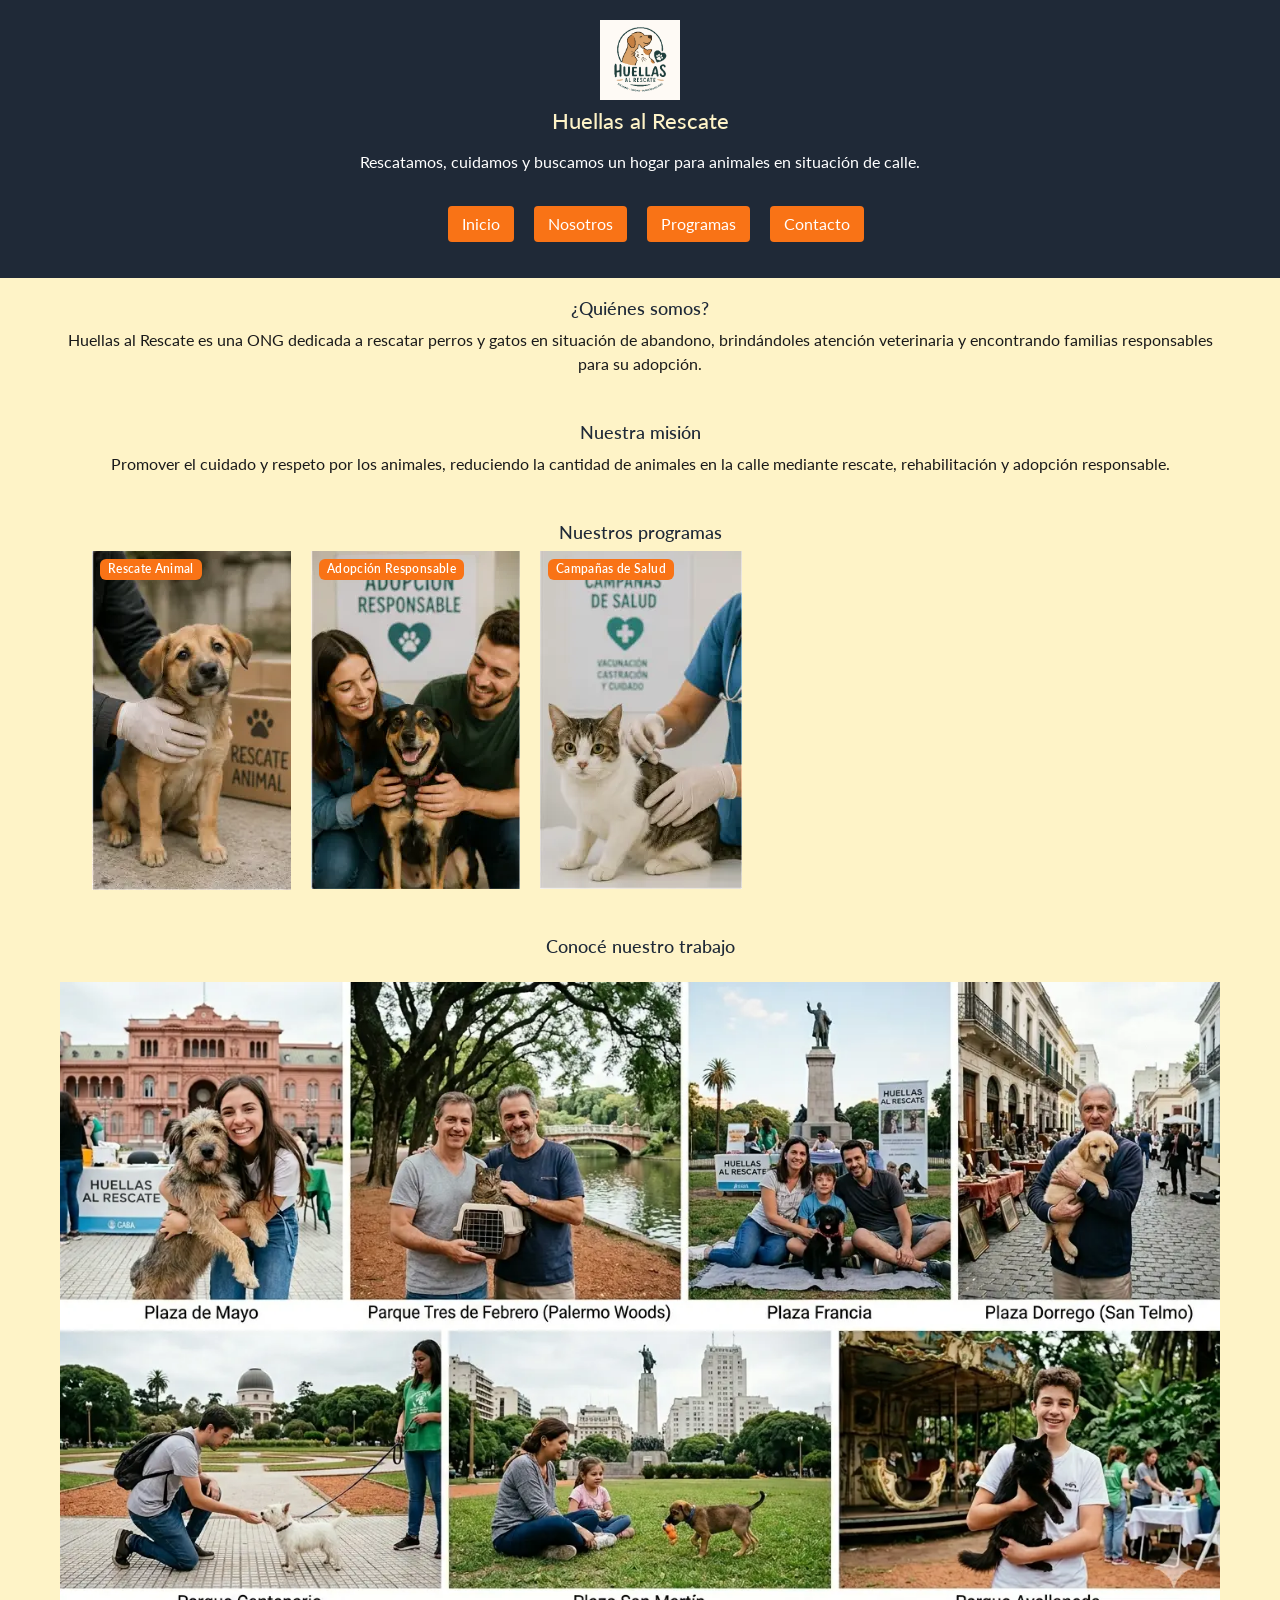
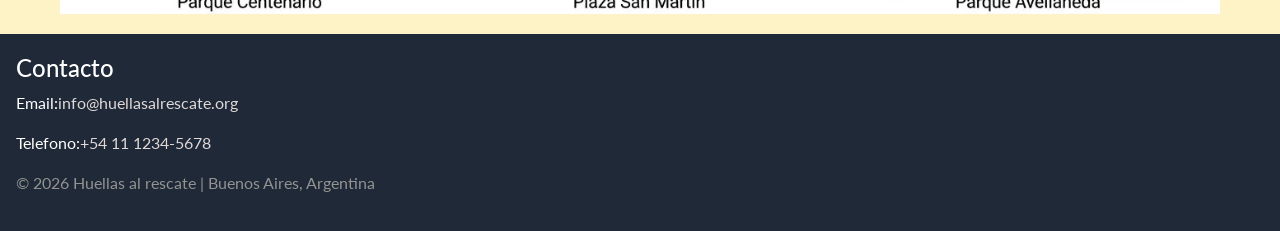
==== index.html @ c6a29557 "implementacion de bootstrap en programas y en index" ====
﻿<!DOCTYPE html>
<html lang="es">
<head>
  <meta charset="UTF-8">
  <meta name="viewport" content="width=device-width, initial-scale=1.0">
  <title>Huellas al Rescate - Inicio</title>
  <link rel="preconnect" href="https://fonts.googleapis.com">
  <link rel="preconnect" href="https://fonts.gstatic.com" crossorigin>
  <link href="https://fonts.googleapis.com/css2?family=Inter:ital,opsz,wght@0,14..32,100..900;1,14..32,100..900&family=Lato:ital,wght@0,100;0,300;0,400;0,700;0,900;1,100;1,300;1,400;1,700;1,900&display=swap" rel="stylesheet">
  <link href="https://cdn.jsdelivr.net/npm/bootstrap@5.3.8/dist/css/bootstrap.min.css" rel="stylesheet" integrity="sha384-sRIl4kxILFvY47J16cr9ZwB07vP4J8+LH7qKQnuqkuIAvNWLzeN8tE5YBujZqJLB" crossorigin="anonymous">
  <link rel="stylesheet" href="./css/estilos.css">
</head>
<body>
  <header>
    <img src="img/logo.png" alt="Logo">
    <h1>Huellas al Rescate</h1>
    <p>Rescatamos, cuidamos y buscamos un hogar para animales en situación de calle.</p>
    
    <nav>
      <ul>
        <li><a class="button" href="./index.html">Inicio</a></li>
        <li><a class="button" href="./nosotros.html">Nosotros</a></li>
        <li><a class="button" href="./programas.html">Programas</a></li>
        <li><a class="button" href="./contacto.html">Contacto</a></li>
      </ul>
    </nav>
  </header>

  <main>
    <section class="texto-centrado">
      <h2>¿Quiénes somos?</h2>
      <p>
        Huellas al Rescate es una ONG dedicada a rescatar perros y gatos en situación de abandono,
        brindándoles atención veterinaria y encontrando familias responsables para su adopción.
      </p>
    </section>

    <section class="texto-centrado">
      <h2>Nuestra misión</h2>
      <p>
        Promover el cuidado y respeto por los animales, reduciendo la cantidad de animales en la calle
        mediante rescate, rehabilitación y adopción responsable.
      </p>
    </section>

    <section class="texto-centrado">
      <h2>Nuestros programas</h2>
      <ul>
        <li>
          <div class="imagen-container">
            <span class="badge">Rescate Animal</span>
            <a href="./programas.html">
              <img class="imagen-redireccion" src="img/rescate_animal.webp" alt="Imagen de rescate de animal">
            </a>
          </div>
        </li>
        <li>
          <div class="imagen-container">
            <span class="badge">Adopción Responsable</span>
            <a href="./programas.html">
              <img class="imagen-redireccion" src="img/adopcion_responsable.webp" alt="Imagen de adopción responsable">
            </a>
          </div>
        </li>
        <li>
          <div class="imagen-container">
            <span class="badge">Campañas de Salud</span>
            <a href="./programas.html">
              <img class="imagen-redireccion" src="img/camp_salud.webp" alt="Imagen de campañas de vacunación y castración">
            </a>
          </div>
        </li>
      </ul>
    </section>

    <section class="texto-centrado">
      <h2>Conocé nuestro trabajo</h2>
      <a href="./nosotros.html">
        <img class="imagen-responsiva imagen-redireccion" src="img/imagenes_de_adopcion.webp" alt="Algunas de nuestra adopciones (ir a Nosotros)" />
      </a>
    </section>
  </main>

  <footer>
      <section>
        <h4>Contacto</h4>
        <address>
            <p>Email:<a href="mailto:info@huellasalrescate.org">info@huellasalrescate.org</a></p>
            <p>Telefono:<a href="tel:+541112345678">+54 11 1234-5678</a></p>         
        </address>
        <p class="copyright">© 2026 Huellas al rescate | Buenos Aires, Argentina</p>
      </section>
  </footer>
  <script src="https://cdn.jsdelivr.net/npm/bootstrap@5.3.8/dist/js/bootstrap.bundle.min.js" integrity="sha384-FKyoEForCGlyvwx9Hj09JcYn3nv7wiPVlz7YYwJrWVcXK/BmnVDxM+D2scQbITxI" crossorigin="anonymous"></script>
</body>
</html>
---- css/estilos.css ----
:root{
    --colorPrimary: #1F2937;
    --colorBackground: #FEF3C7;
    --colorButton: #F97316;
    --colorText: #1a1a1a;
    --fuente:"Lato", sans-serif;
}

*{
    box-sizing: border-box;
    padding: 0;
    margin: 0;
}

body{
    background-color: var(--colorBackground);
    color: var(--colorText);
    font-size: 16px;
    font-family: var(--fuente);
    display: flex;
    flex-direction: column;
    min-height: 100vh;
    line-height: 1.5;
}

main {
    flex: 1;
    max-width: 1200px;
    margin: 0 auto;
}

header {
    background-color: var(--colorPrimary);
    color: white;
    display: flex;
    flex-direction: column;
    align-items: center;
    gap: 8px;
    padding: 20px 16px;
    text-align: center;
}

/* Posicionamiento */
.imagen-container {
    position: relative;
    display: inline-block;
}

.imagen-container .badge {
    position: absolute;
    top: 8px;
    left: 8px;
    background-color: var(--colorButton);
    z-index: 1;
}

header img {
    width: 80px;
    height: 80px;
    object-fit: contain;
}

h1 {
    font-size: 22px;
    color: var(--colorBackground);
}

h2 {
    font-size: 18px;
    margin-bottom: 8px;
    color: var(--colorPrimary);
}

h3 {
    font-size: 16px;
    margin-bottom: 6px;
    color: var(--colorButton);
}

/* Flexbox */
nav {
    margin-top: 8px;
}

nav ul {
    justify-content: center;
    flex-wrap: wrap;
}

.button{
    background-color: var(--colorButton);
    border-radius: 4px;
    color: white;
    text-decoration: none;
    padding: 6px 14px;
    display: inline-block;
}

.button:hover{
    color: var(--colorText);
}

footer{
    background-color: var(--colorPrimary);
    color: white;
    display: flex;
    flex-direction: column;
    align-items: start;
    gap: 8px;
    padding: 20px 16px;
    text-align: start;
}

footer .copyright{
    color: rgb(147, 147, 147);
}

ul{
    display: flex;
    gap: 20px;
    list-style: none;
}

.imagen-responsiva{
    height: 100%;
    margin-top: 1rem;
    width: 100%;
}

.imagen-redireccion{
    opacity: 1;
    transition: opacity 0.3s ease;
}

.imagen-redireccion:hover{
    opacity: 0.5;
}

address a{
    color: rgb(224, 217, 217);
    text-decoration: none;
}

/* Pagina Programas */
table {
    width: 100%;
    border-collapse: collapse;
    margin: 16px 0px 16px 0px;
}

th {
    background-color: var(--colorPrimary);
    color: white;
    padding: 10px 14px;
    text-align: left;
}

td {
    padding: 10px 14px;
    border-bottom: 1px solid #d1d5db;
}

tbody tr:last-child td {
    border-bottom: none;
}

tbody tr:hover {
    background-color: #fde68a;
}

/* Pagina Nosotros */
.texto-centrado{
    margin: 10px;
    padding: 10px;
    text-align: center;
}

strong a, figcaption{
    text-shadow: 0 4px 10px rgba(0,0,0,0.7);
    color: rgb(143, 45, 45);
    text-decoration: none;
}
.grilla-estaciones{
    display: grid;
    grid-template-columns: 2fr;
    gap: 0.5rem;

   text-align: center; 
}

.grilla-estaciones h2 {
    grid-column: span 1;
}

.imagen-folleto{
    height: 16rem;
    width: 24rem;
}
.imagen-muestra{
    height: 15rem;
    width: 22rem
}
.texto-color{
    margin-top: 5rem;
    color: #154e9f;
}
/* Pagina Contacto */
.datos-contacto{
    margin-top: 1rem;
    display: flex;
    flex-direction: column;
    gap: 10px;
}

.formulario-contacto{
    margin-top: 1rem;
    display: flex;
    flex-direction: column;
    gap: 12px;
}

.formulario-contacto label{
    text-align: left;
    font-weight: bold;
}

.formulario-contacto input,
.formulario-contacto textarea{
    width: 100%;
    padding: 10px;
    border: 1px solid #d1d5db;
    border-radius: 12px;
    font-size: 16px;
}

.formulario-contacto textarea{
    resize: vertical;
}

.formulario-contacto button{
    border: none;
    cursor: pointer;
    align-self: center;
}

.formulario-contacto button:hover{
    opacity: 0.9;
}

/* Bootstrap */
.alert-warning {
    background-color: #fef9c3;
    border-color: var(--colorButton);
    color: var(--colorText);
    font-family: var(--fuente);
}

.alert-warning h3 {
    color: var(--colorPrimary);
    font-size: 16px;
}

.badge {
    font-family: var(--fuente);
    font-weight: 600;
    letter-spacing: 0.03em;
}
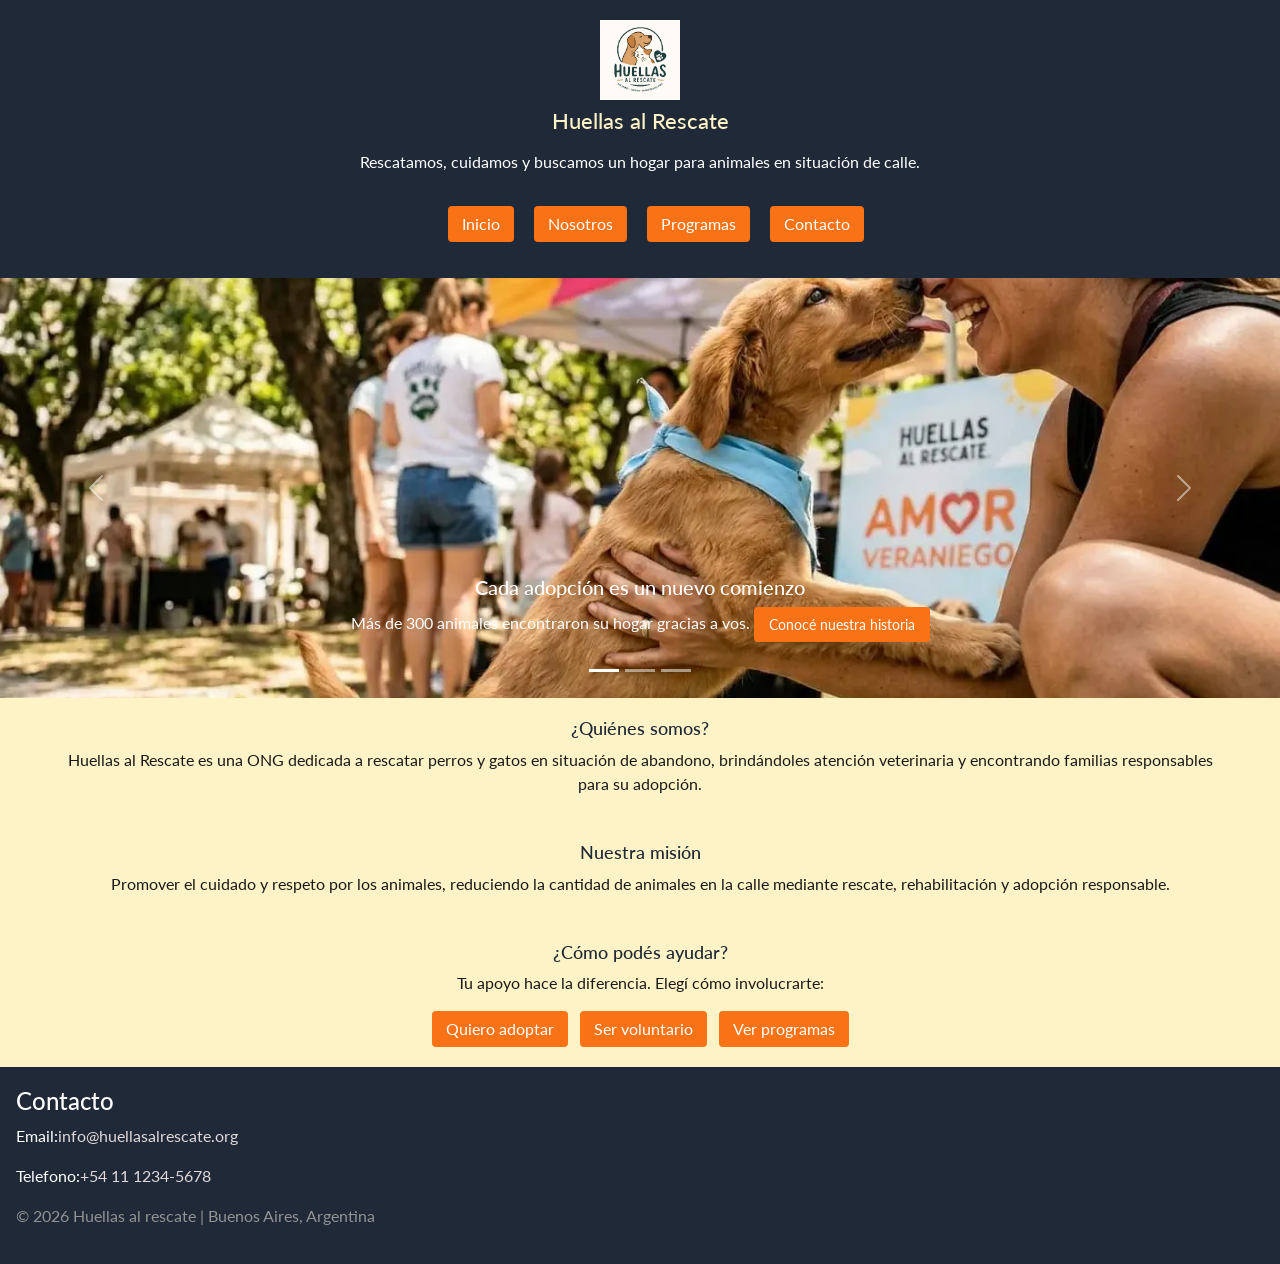
==== commit c8c721f0: "mejorando bootstrap en index y programas" ====
--- a/index.html
+++ b/index.html
@@ -26,6 +26,45 @@
     </nav>
   </header>
 
+  <div id="carouselProgramas" class="carousel slide" data-bs-ride="carousel">
+    <div class="carousel-indicators">
+      <button type="button" data-bs-target="#carouselProgramas" data-bs-slide-to="0" class="active" aria-current="true" aria-label="Rescate Animal"></button>
+      <button type="button" data-bs-target="#carouselProgramas" data-bs-slide-to="1" aria-label="Adopción Responsable"></button>
+      <button type="button" data-bs-target="#carouselProgramas" data-bs-slide-to="2" aria-label="Campañas de Salud"></button>
+    </div>
+    <div class="carousel-inner">
+      <div class="carousel-item active">
+        <img src="img/adopcion-verano-1.webp" class="d-block w-100 carousel-img" alt="Adopción en verano">
+        <div class="carousel-caption d-none d-md-block">
+          <h5>Cada adopción es un nuevo comienzo</h5>
+          <p>Más de 300 animales encontraron su hogar gracias a vos. <a class="button btn btn-sm" href="./nosotros.html">Conocé nuestra historia</a></p>
+        </div>
+      </div>
+      <div class="carousel-item">
+        <img src="img/adopcion-invierno-1.webp" class="d-block w-100 carousel-img" alt="Adopción en invierno">
+        <div class="carousel-caption d-none d-md-block">
+          <h5>Ningún animal debería estar solo</h5>
+          <p>Rescatamos, cuidamos y buscamos familias responsables. <a class="button btn btn-sm" href="./programas.html">Ver programas</a></p>
+        </div>
+      </div>
+      <div class="carousel-item">
+        <img src="img/adopcion-otoño-1.webp" class="d-block w-100 carousel-img" alt="Adopción en otoño">
+        <div class="carousel-caption d-none d-md-block">
+          <h5>¿Podés ser parte del cambio?</h5>
+          <p>Adoptá, hacete voluntario o colaborá con una donación. <a class="button btn btn-sm" href="./contacto.html">Contactanos</a></p>
+        </div>
+      </div>
+    </div>
+    <button class="carousel-control-prev" type="button" data-bs-target="#carouselProgramas" data-bs-slide="prev">
+      <span class="carousel-control-prev-icon" aria-hidden="true"></span>
+      <span class="visually-hidden">Anterior</span>
+    </button>
+    <button class="carousel-control-next" type="button" data-bs-target="#carouselProgramas" data-bs-slide="next">
+      <span class="carousel-control-next-icon" aria-hidden="true"></span>
+      <span class="visually-hidden">Siguiente</span>
+    </button>
+  </div>
+
   <main>
     <section class="texto-centrado">
       <h2>¿Quiénes somos?</h2>
@@ -44,40 +83,13 @@
     </section>
 
     <section class="texto-centrado">
-      <h2>Nuestros programas</h2>
-      <ul>
-        <li>
-          <div class="imagen-container">
-            <span class="badge">Rescate Animal</span>
-            <a href="./programas.html">
-              <img class="imagen-redireccion" src="img/rescate_animal.webp" alt="Imagen de rescate de animal">
-            </a>
-          </div>
-        </li>
-        <li>
-          <div class="imagen-container">
-            <span class="badge">Adopción Responsable</span>
-            <a href="./programas.html">
-              <img class="imagen-redireccion" src="img/adopcion_responsable.webp" alt="Imagen de adopción responsable">
-            </a>
-          </div>
-        </li>
-        <li>
-          <div class="imagen-container">
-            <span class="badge">Campañas de Salud</span>
-            <a href="./programas.html">
-              <img class="imagen-redireccion" src="img/camp_salud.webp" alt="Imagen de campañas de vacunación y castración">
-            </a>
-          </div>
-        </li>
-      </ul>
-    </section>
-
-    <section class="texto-centrado">
-      <h2>Conocé nuestro trabajo</h2>
-      <a href="./nosotros.html">
-        <img class="imagen-responsiva imagen-redireccion" src="img/imagenes_de_adopcion.webp" alt="Algunas de nuestra adopciones (ir a Nosotros)" />
-      </a>
+      <h2>¿Cómo podés ayudar?</h2>
+      <p>Tu apoyo hace la diferencia. Elegí cómo involucrarte:</p>
+      <div class="cta-botones">
+        <a class="button" href="./contacto.html">Quiero adoptar</a>
+        <a class="button" href="./contacto.html">Ser voluntario</a>
+        <a class="button" href="./programas.html">Ver programas</a>
+      </div>
     </section>
   </main>
 
--- a/css/estilos.css
+++ b/css/estilos.css
@@ -248,6 +248,25 @@
 }
 
 /* Bootstrap */
+.carousel-img {
+    max-height: 420px;
+    object-fit: cover;
+}
+
+.card-img-top {
+    height: 140px;
+    object-fit: cover;
+}
+
+.cta-botones {
+    display: flex;
+    flex-wrap: wrap;
+    justify-content: center;
+    gap: 12px;
+    margin-top: 16px;
+}
+
+
 .alert-warning {
     background-color: #fef9c3;
     border-color: var(--colorButton);
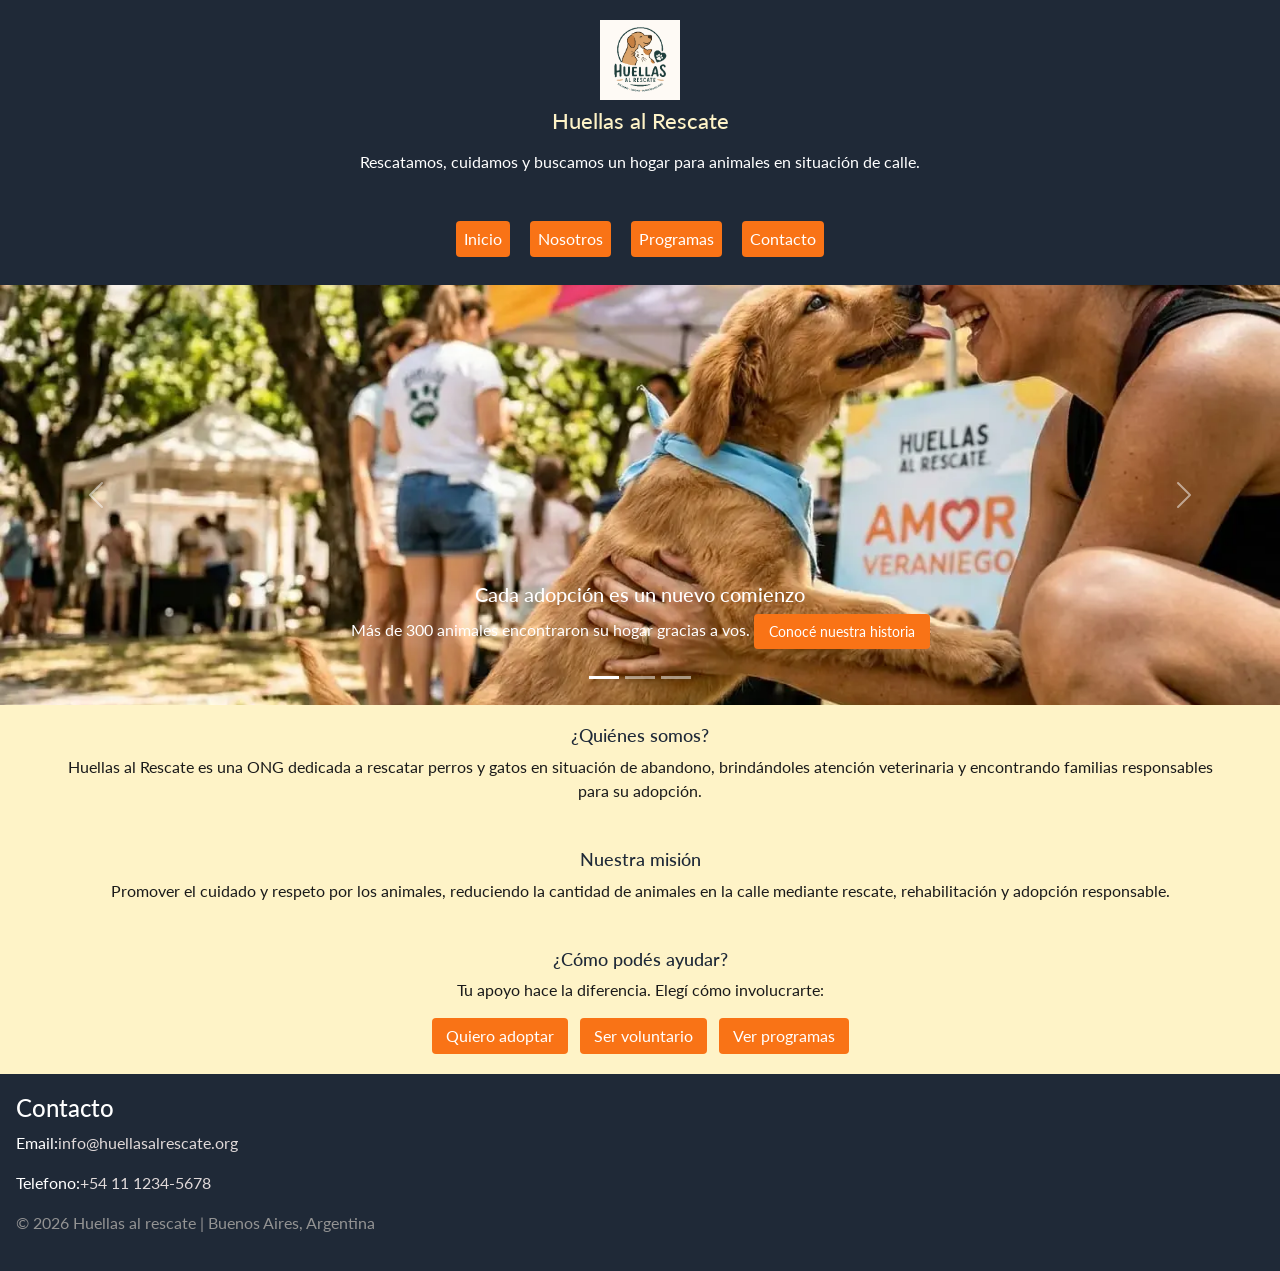
==== commit 620f36e0: "Implementación de navbar responsive con Bootstrap" ====
--- a/index.html
+++ b/index.html
@@ -16,13 +16,44 @@
     <h1>Huellas al Rescate</h1>
     <p>Rescatamos, cuidamos y buscamos un hogar para animales en situación de calle.</p>
     
-    <nav>
-      <ul>
-        <li><a class="button" href="./index.html">Inicio</a></li>
-        <li><a class="button" href="./nosotros.html">Nosotros</a></li>
-        <li><a class="button" href="./programas.html">Programas</a></li>
-        <li><a class="button" href="./contacto.html">Contacto</a></li>
-      </ul>
+    <nav class="navbar navbar-expand-lg navbar-dark">
+
+    <button
+        class="navbar-toggler"
+        type="button"
+        data-bs-toggle="collapse"
+        data-bs-target="#menuPrincipal"
+        aria-controls="menuPrincipal"
+        aria-expanded="false"
+        aria-label="Abrir menú">
+
+        <span class="navbar-toggler-icon"></span>
+    </button>
+
+    <div class="collapse navbar-collapse" id="menuPrincipal">
+
+        <ul class="navbar-nav">
+
+            <li class="nav-item">
+                <a class="nav-link" href="./index.html">Inicio</a>
+            </li>
+
+            <li class="nav-item">
+                <a class="nav-link" href="./nosotros.html">Nosotros</a>
+            </li>
+
+            <li class="nav-item">
+                <a class="nav-link" href="./programas.html">Programas</a>
+            </li>
+
+            <li class="nav-item">
+                <a class="nav-link" href="./contacto.html">Contacto</a>
+            </li>
+
+        </ul>
+
+    </div>
+
     </nav>
   </header>
 
--- a/css/estilos.css
+++ b/css/estilos.css
@@ -79,7 +79,7 @@
 
 /* Flexbox */
 nav {
-    margin-top: 8px;
+    margin-top: 0;
 }
 
 nav ul {
@@ -169,6 +169,11 @@
 }
 
 /* Pagina Nosotros */
+.card-flex{
+    align-items: center;
+    display: flex;
+    justify-content: space-between;
+}
 .texto-centrado{
     margin: 10px;
     padding: 10px;
@@ -283,4 +288,37 @@
     font-family: var(--fuente);
     font-weight: 600;
     letter-spacing: 0.03em;
+}
+
+.navbar-nav {
+    width: 100%;
+    justify-content: center;
+    gap: 20px;
+}
+
+.nav-link {
+    background-color: var(--colorButton);
+    color: white ;
+    border-radius: 4px;
+    padding: 6px 14px ;
+    font-weight: 400;
+    text-decoration: none;
+}
+
+.nav-link:hover {
+    color: var(--colorText);
+}
+
+.navbar-toggler {
+    background-color: var(--colorButton);
+    border: none;
+    margin: 0 auto;
+}
+
+.navbar {
+    width: 100%;
+}
+
+.navbar-collapse {
+    margin-top: 15px;
 }
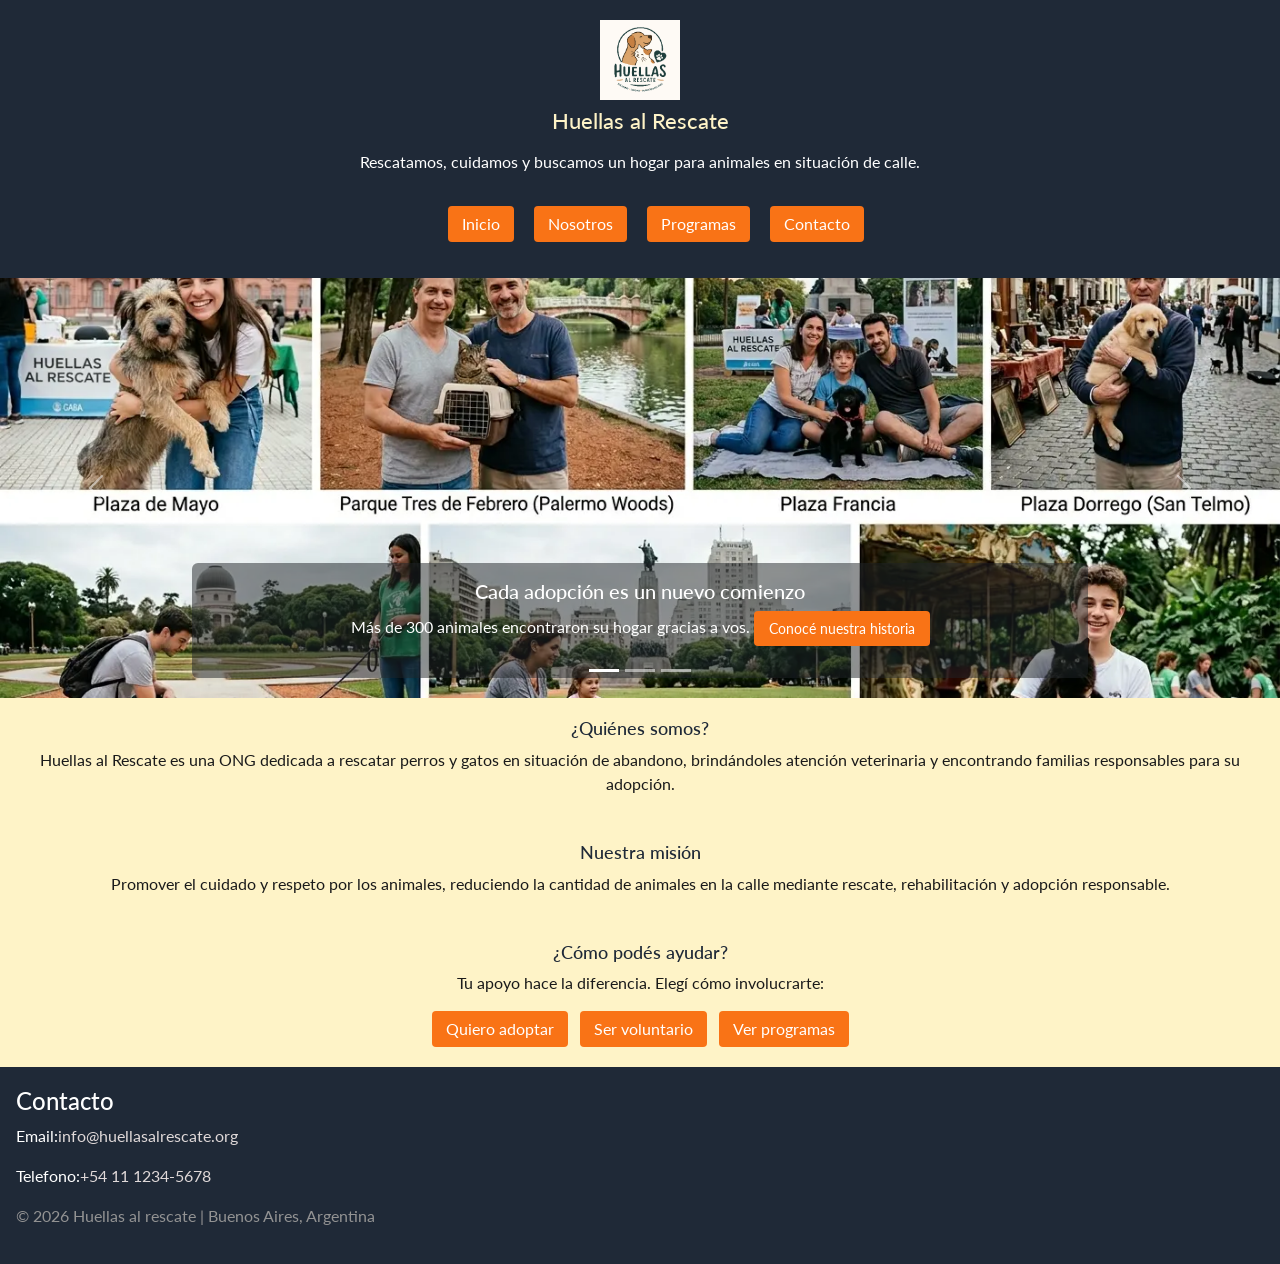
==== commit 5eb5c4c8: "mejorando index y programas" ====
--- a/index.html
+++ b/index.html
@@ -16,44 +16,13 @@
     <h1>Huellas al Rescate</h1>
     <p>Rescatamos, cuidamos y buscamos un hogar para animales en situación de calle.</p>
     
-    <nav class="navbar navbar-expand-lg navbar-dark">
-
-    <button
-        class="navbar-toggler"
-        type="button"
-        data-bs-toggle="collapse"
-        data-bs-target="#menuPrincipal"
-        aria-controls="menuPrincipal"
-        aria-expanded="false"
-        aria-label="Abrir menú">
-
-        <span class="navbar-toggler-icon"></span>
-    </button>
-
-    <div class="collapse navbar-collapse" id="menuPrincipal">
-
-        <ul class="navbar-nav">
-
-            <li class="nav-item">
-                <a class="nav-link" href="./index.html">Inicio</a>
-            </li>
-
-            <li class="nav-item">
-                <a class="nav-link" href="./nosotros.html">Nosotros</a>
-            </li>
-
-            <li class="nav-item">
-                <a class="nav-link" href="./programas.html">Programas</a>
-            </li>
-
-            <li class="nav-item">
-                <a class="nav-link" href="./contacto.html">Contacto</a>
-            </li>
-
-        </ul>
-
-    </div>
-
+    <nav>
+      <ul>
+        <li><a class="button" href="./index.html">Inicio</a></li>
+        <li><a class="button" href="./nosotros.html">Nosotros</a></li>
+        <li><a class="button" href="./programas.html">Programas</a></li>
+        <li><a class="button" href="./contacto.html">Contacto</a></li>
+      </ul>
     </nav>
   </header>
 
@@ -65,22 +34,22 @@
     </div>
     <div class="carousel-inner">
       <div class="carousel-item active">
-        <img src="img/adopcion-verano-1.webp" class="d-block w-100 carousel-img" alt="Adopción en verano">
-        <div class="carousel-caption d-none d-md-block">
+        <img src="img/carrusel1.webp" class="d-block w-100 carousel-img" alt="Adopción en verano">
+        <div class="carousel-caption d-none d-md-block bg-dark bg-opacity-50 p-3 rounded">
           <h5>Cada adopción es un nuevo comienzo</h5>
           <p>Más de 300 animales encontraron su hogar gracias a vos. <a class="button btn btn-sm" href="./nosotros.html">Conocé nuestra historia</a></p>
         </div>
       </div>
       <div class="carousel-item">
-        <img src="img/adopcion-invierno-1.webp" class="d-block w-100 carousel-img" alt="Adopción en invierno">
-        <div class="carousel-caption d-none d-md-block">
+        <img src="img/carrusel2.webp" class="d-block w-100 carousel-img" alt="Adopción en invierno">
+        <div class="carousel-caption d-none d-md-block bg-dark bg-opacity-50 p-3 rounded">
           <h5>Ningún animal debería estar solo</h5>
           <p>Rescatamos, cuidamos y buscamos familias responsables. <a class="button btn btn-sm" href="./programas.html">Ver programas</a></p>
         </div>
       </div>
       <div class="carousel-item">
-        <img src="img/adopcion-otoño-1.webp" class="d-block w-100 carousel-img" alt="Adopción en otoño">
-        <div class="carousel-caption d-none d-md-block">
+        <img src="img/carrusel3.webp" class="d-block w-100 carousel-img" alt="Adopción en otoño">
+        <div class="carousel-caption d-none d-md-block bg-dark bg-opacity-50 p-3 rounded">
           <h5>¿Podés ser parte del cambio?</h5>
           <p>Adoptá, hacete voluntario o colaborá con una donación. <a class="button btn btn-sm" href="./contacto.html">Contactanos</a></p>
         </div>
--- a/css/estilos.css
+++ b/css/estilos.css
@@ -23,11 +23,11 @@
     line-height: 1.5;
 }
 
-main {
+/* main {
     flex: 1;
     max-width: 1200px;
     margin: 0 auto;
-}
+} */
 
 header {
     background-color: var(--colorPrimary);
@@ -79,7 +79,7 @@
 
 /* Flexbox */
 nav {
-    margin-top: 0;
+    margin-top: 8px;
 }
 
 nav ul {
@@ -259,8 +259,20 @@
 }
 
 .card-img-top {
-    height: 140px;
+    height: 220px;
     object-fit: cover;
+}
+
+@media (min-width: 768px) {
+    .card-img-top {
+        height: 320px;
+    }
+}
+
+[id^="card-"]:target .card {
+    box-shadow: 0 0 0 3px var(--colorButton);
+    outline: 2px solid var(--colorButton);
+    transition: box-shadow 0.3s ease, outline 0.3s ease;
 }
 
 .cta-botones {
@@ -288,37 +300,4 @@
     font-family: var(--fuente);
     font-weight: 600;
     letter-spacing: 0.03em;
-}
-
-.navbar-nav {
-    width: 100%;
-    justify-content: center;
-    gap: 20px;
-}
-
-.nav-link {
-    background-color: var(--colorButton);
-    color: white ;
-    border-radius: 4px;
-    padding: 6px 14px ;
-    font-weight: 400;
-    text-decoration: none;
-}
-
-.nav-link:hover {
-    color: var(--colorText);
-}
-
-.navbar-toggler {
-    background-color: var(--colorButton);
-    border: none;
-    margin: 0 auto;
-}
-
-.navbar {
-    width: 100%;
-}
-
-.navbar-collapse {
-    margin-top: 15px;
 }
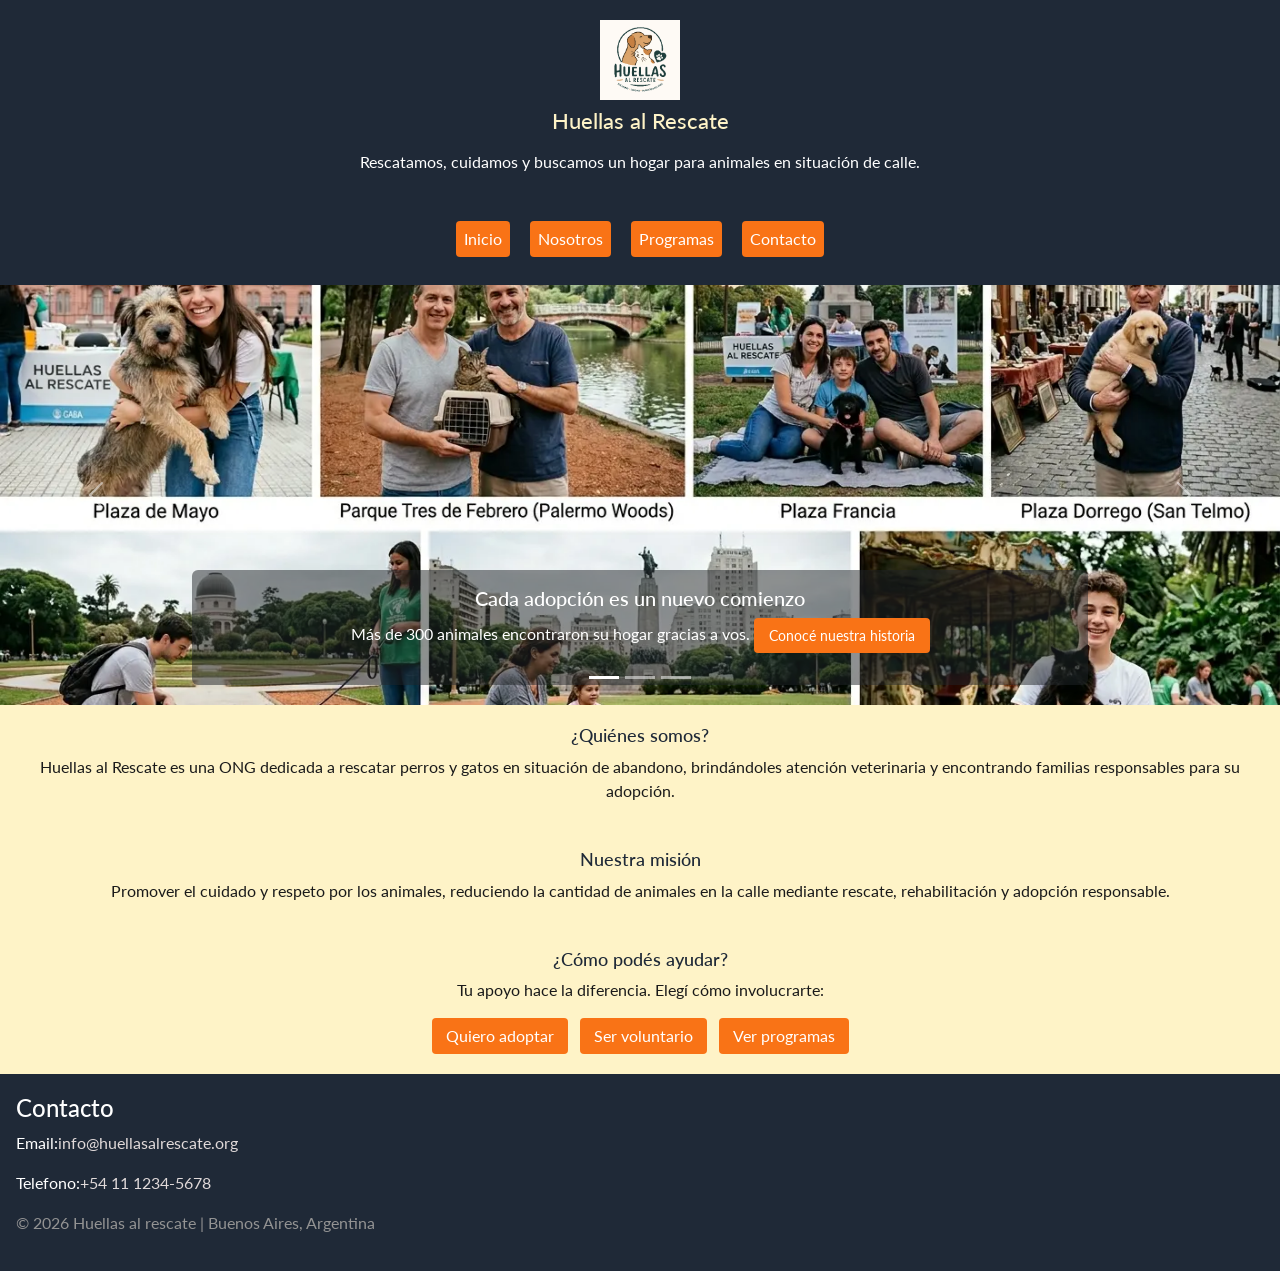
==== commit e783a50c: "Merge branch 'main' of https://github.com/agusfmartinez/tp1-tallerDeMarcado-grupo6" ====
--- a/index.html
+++ b/index.html
@@ -16,13 +16,44 @@
     <h1>Huellas al Rescate</h1>
     <p>Rescatamos, cuidamos y buscamos un hogar para animales en situación de calle.</p>
     
-    <nav>
-      <ul>
-        <li><a class="button" href="./index.html">Inicio</a></li>
-        <li><a class="button" href="./nosotros.html">Nosotros</a></li>
-        <li><a class="button" href="./programas.html">Programas</a></li>
-        <li><a class="button" href="./contacto.html">Contacto</a></li>
-      </ul>
+    <nav class="navbar navbar-expand-lg navbar-dark">
+
+    <button
+        class="navbar-toggler"
+        type="button"
+        data-bs-toggle="collapse"
+        data-bs-target="#menuPrincipal"
+        aria-controls="menuPrincipal"
+        aria-expanded="false"
+        aria-label="Abrir menú">
+
+        <span class="navbar-toggler-icon"></span>
+    </button>
+
+    <div class="collapse navbar-collapse" id="menuPrincipal">
+
+        <ul class="navbar-nav">
+
+            <li class="nav-item">
+                <a class="nav-link" href="./index.html">Inicio</a>
+            </li>
+
+            <li class="nav-item">
+                <a class="nav-link" href="./nosotros.html">Nosotros</a>
+            </li>
+
+            <li class="nav-item">
+                <a class="nav-link" href="./programas.html">Programas</a>
+            </li>
+
+            <li class="nav-item">
+                <a class="nav-link" href="./contacto.html">Contacto</a>
+            </li>
+
+        </ul>
+
+    </div>
+
     </nav>
   </header>
 
--- a/css/estilos.css
+++ b/css/estilos.css
@@ -79,7 +79,7 @@
 
 /* Flexbox */
 nav {
-    margin-top: 8px;
+    margin-top: 0;
 }
 
 nav ul {
@@ -300,4 +300,37 @@
     font-family: var(--fuente);
     font-weight: 600;
     letter-spacing: 0.03em;
+}
+
+.navbar-nav {
+    width: 100%;
+    justify-content: center;
+    gap: 20px;
+}
+
+.nav-link {
+    background-color: var(--colorButton);
+    color: white ;
+    border-radius: 4px;
+    padding: 6px 14px ;
+    font-weight: 400;
+    text-decoration: none;
+}
+
+.nav-link:hover {
+    color: var(--colorText);
+}
+
+.navbar-toggler {
+    background-color: var(--colorButton);
+    border: none;
+    margin: 0 auto;
+}
+
+.navbar {
+    width: 100%;
+}
+
+.navbar-collapse {
+    margin-top: 15px;
 }
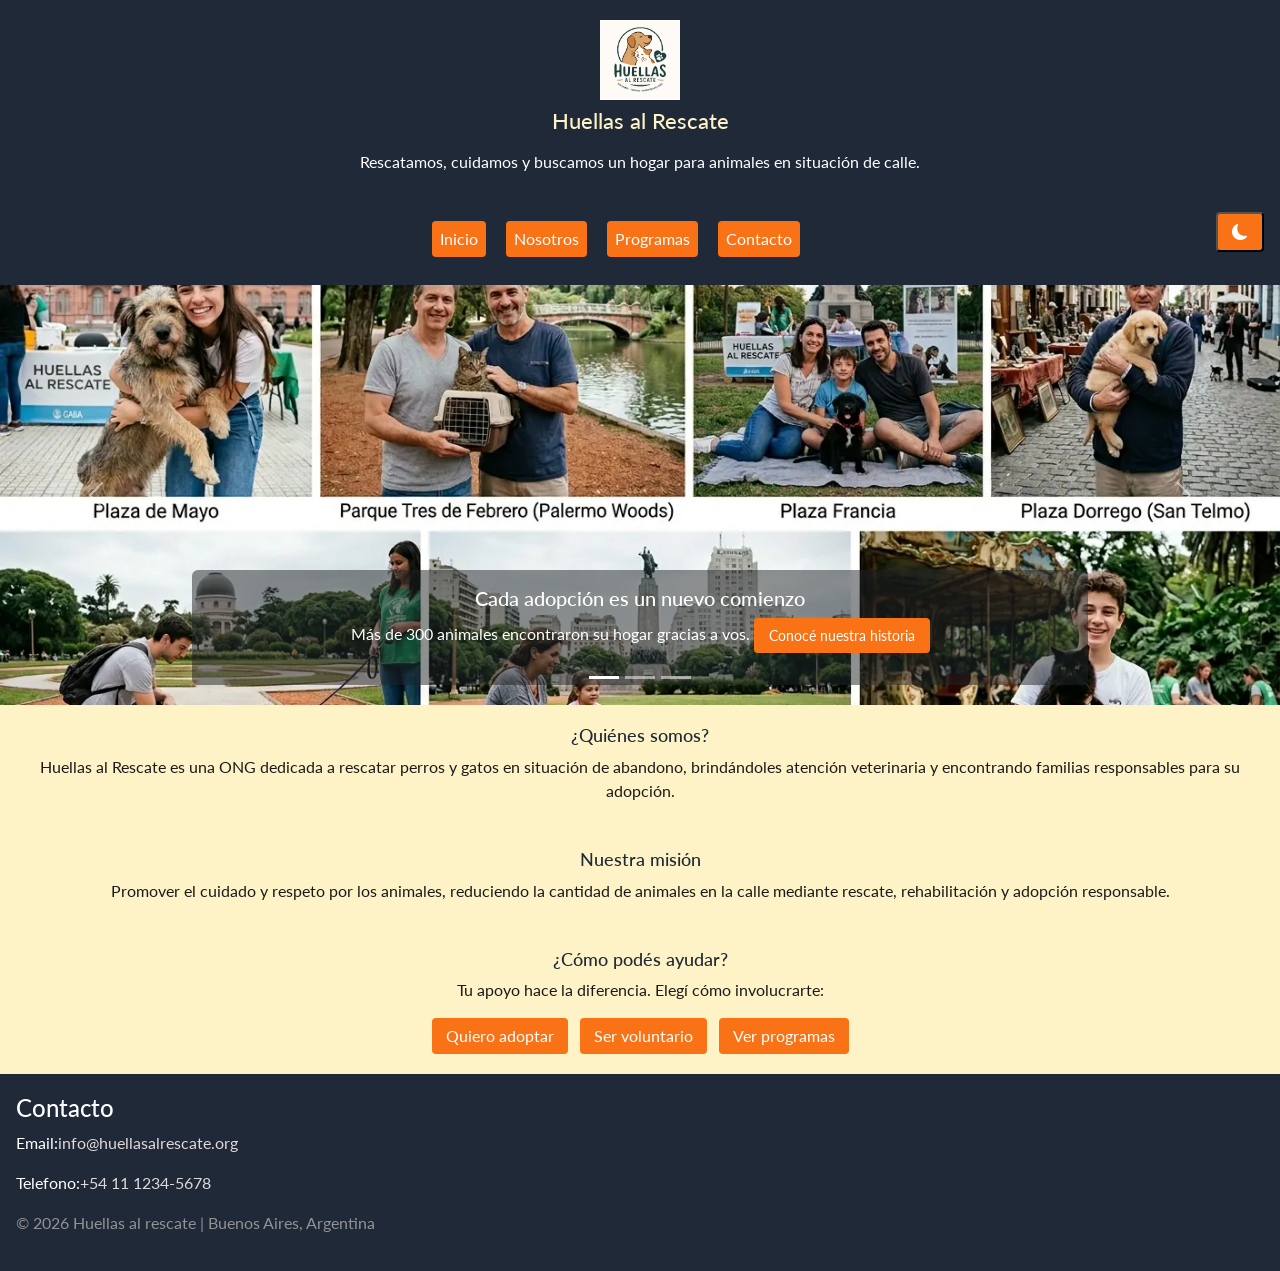
==== commit 5ba5d32c: "modo oscuro + agregando en todos los htmls" ====
--- a/index.html
+++ b/index.html
@@ -8,6 +8,7 @@
   <link rel="preconnect" href="https://fonts.gstatic.com" crossorigin>
   <link href="https://fonts.googleapis.com/css2?family=Inter:ital,opsz,wght@0,14..32,100..900;1,14..32,100..900&family=Lato:ital,wght@0,100;0,300;0,400;0,700;0,900;1,100;1,300;1,400;1,700;1,900&display=swap" rel="stylesheet">
   <link href="https://cdn.jsdelivr.net/npm/bootstrap@5.3.8/dist/css/bootstrap.min.css" rel="stylesheet" integrity="sha384-sRIl4kxILFvY47J16cr9ZwB07vP4J8+LH7qKQnuqkuIAvNWLzeN8tE5YBujZqJLB" crossorigin="anonymous">
+  <link rel="stylesheet" href="https://cdn.jsdelivr.net/npm/bootstrap-icons@1.13.1/font/bootstrap-icons.min.css">
   <link rel="stylesheet" href="./css/estilos.css">
 </head>
 <body>
@@ -18,42 +19,45 @@
     
     <nav class="navbar navbar-expand-lg navbar-dark">
 
-    <button
-        class="navbar-toggler"
-        type="button"
-        data-bs-toggle="collapse"
-        data-bs-target="#menuPrincipal"
-        aria-controls="menuPrincipal"
-        aria-expanded="false"
-        aria-label="Abrir menú">
+      <button
+          class="navbar-toggler"
+          type="button"
+          data-bs-toggle="collapse"
+          data-bs-target="#menuPrincipal"
+          aria-controls="menuPrincipal"
+          aria-expanded="false"
+          aria-label="Abrir menú">
 
-        <span class="navbar-toggler-icon"></span>
-    </button>
+          <span class="navbar-toggler-icon"></span>
+      </button>
 
-    <div class="collapse navbar-collapse" id="menuPrincipal">
+      <div class="collapse navbar-collapse" id="menuPrincipal">
 
-        <ul class="navbar-nav">
+          <ul class="navbar-nav">
 
-            <li class="nav-item">
-                <a class="nav-link" href="./index.html">Inicio</a>
-            </li>
+              <li class="nav-item">
+                  <a class="nav-link" href="./index.html">Inicio</a>
+              </li>
 
-            <li class="nav-item">
-                <a class="nav-link" href="./nosotros.html">Nosotros</a>
-            </li>
+              <li class="nav-item">
+                  <a class="nav-link" href="./nosotros.html">Nosotros</a>
+              </li>
 
-            <li class="nav-item">
-                <a class="nav-link" href="./programas.html">Programas</a>
-            </li>
+              <li class="nav-item">
+                  <a class="nav-link" href="./programas.html">Programas</a>
+              </li>
 
-            <li class="nav-item">
-                <a class="nav-link" href="./contacto.html">Contacto</a>
-            </li>
+              <li class="nav-item">
+                  <a class="nav-link" href="./contacto.html">Contacto</a>
+              </li>
 
-        </ul>
+          </ul>
 
-    </div>
+      </div>
 
+      <button id="btn-modo" class="button">
+            <i id="icono-modo" class="bi bi-moon-fill"></i>
+      </button>
     </nav>
   </header>
 
@@ -135,5 +139,6 @@
       </section>
   </footer>
   <script src="https://cdn.jsdelivr.net/npm/bootstrap@5.3.8/dist/js/bootstrap.bundle.min.js" integrity="sha384-FKyoEForCGlyvwx9Hj09JcYn3nv7wiPVlz7YYwJrWVcXK/BmnVDxM+D2scQbITxI" crossorigin="anonymous"></script>
+  <script src="./js/main.js"></script>
 </body>
 </html>
--- a/css/estilos.css
+++ b/css/estilos.css
@@ -4,6 +4,10 @@
     --colorButton: #F97316;
     --colorText: #1a1a1a;
     --fuente:"Lato", sans-serif;
+    --colorPrimaryOscuro: #232323;
+    --colorBackgroundOscuro: #1B1B1B;
+    --colorButtonOscuro: #FF8C42;
+    --colorTextOscuro: #F3F4F6;
 }
 
 *{
@@ -11,7 +15,7 @@
     padding: 0;
     margin: 0;
 }
-
+/*------------------------------------------------modo claro-----------------------------------*/
 body{
     background-color: var(--colorBackground);
     color: var(--colorText);
@@ -189,8 +193,7 @@
     display: grid;
     grid-template-columns: 2fr;
     gap: 0.5rem;
-
-   text-align: center; 
+    text-align: center; 
 }
 
 .grilla-estaciones h2 {
@@ -333,4 +336,35 @@
 
 .navbar-collapse {
     margin-top: 15px;
-}+}
+
+/*------------------------------------------------modo oscuro-----------------------------------*/
+body.Modo-oscuro{
+    background-color: var(--colorBackgroundOscuro);
+    color: var(--colorTextOscuro);
+}
+body.Modo-oscuro head{
+    background-color: var(--colorPrimaryOscuro);
+}
+
+body.Modo-oscuro  h1 {
+    font-size: 22px;
+    color: wheat;
+}
+body.Modo-oscuro .card-body{
+    background-color: var(--colorBackgroundOscuro);
+    color: var(--colorTextOscuro);
+}
+body.Modo-oscuro h2{
+    color: var(--colorButtonOscuro);
+}
+body.Modo-oscuro h2.texto-color{
+    color: rgb(185, 27, 27) ;
+}
+body.Modo-oscuro strong a, figcaption{
+    color: rgb(185,27,27);
+}
+body.Modo-oscuro span{
+    color: #fef9c3;
+}
+/*--------------------------------------------------------------------------------------------*/
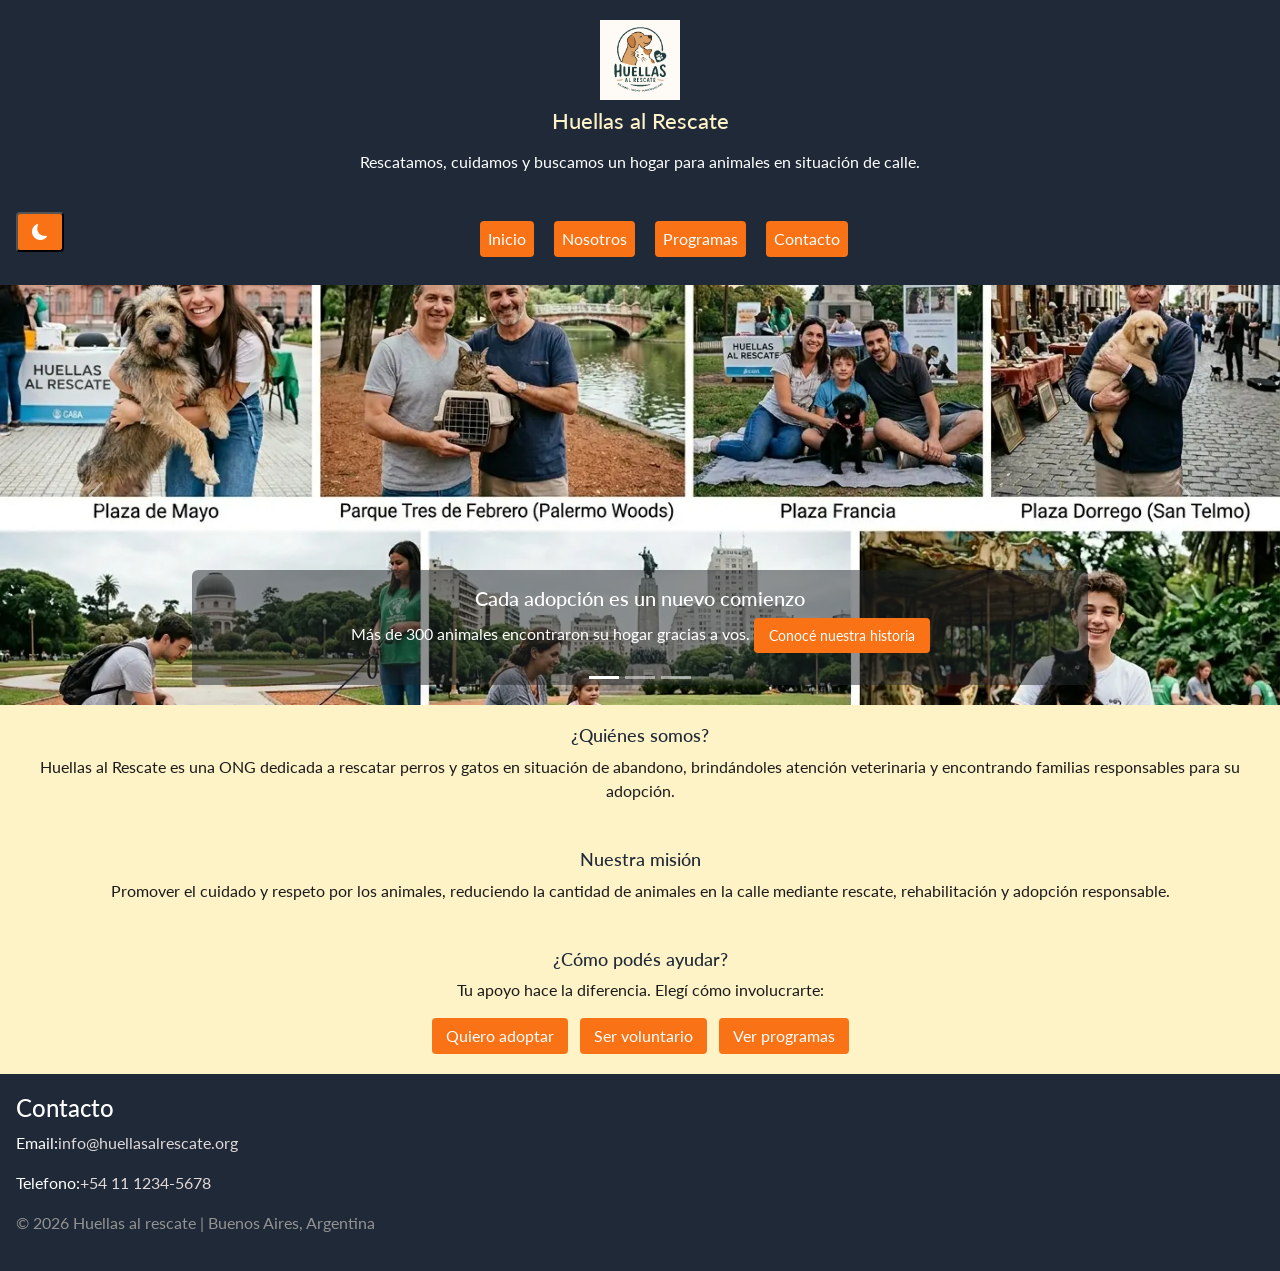
==== commit 5f2d8624: "ajuste responsive buttons del navbar" ====
--- a/index.html
+++ b/index.html
@@ -17,48 +17,41 @@
     <h1>Huellas al Rescate</h1>
     <p>Rescatamos, cuidamos y buscamos un hogar para animales en situación de calle.</p>
     
-    <nav class="navbar navbar-expand-lg navbar-dark">
+      <nav class="navbar navbar-expand-lg navbar-dark">
+  
+        <button
+            class="navbar-toggler m-0"
+            type="button"
+            data-bs-toggle="collapse"
+            data-bs-target="#menuPrincipal"
+            aria-controls="menuPrincipal"
+            aria-expanded="false"
+            aria-label="Abrir menú">
+            <span class="navbar-toggler-icon"></span>
+        </button>
 
-      <button
-          class="navbar-toggler"
-          type="button"
-          data-bs-toggle="collapse"
-          data-bs-target="#menuPrincipal"
-          aria-controls="menuPrincipal"
-          aria-expanded="false"
-          aria-label="Abrir menú">
+        <button id="btn-modo" class="button">
+          <i id="icono-modo" class="bi bi-moon-fill"></i>
+        </button>
+  
+        <div class="collapse navbar-collapse" id="menuPrincipal">
+            <ul class="navbar-nav mx-auto">
+                <li class="nav-item">
+                    <a class="nav-link" href="./index.html">Inicio</a>
+                </li>
+                <li class="nav-item">
+                    <a class="nav-link" href="./nosotros.html">Nosotros</a>
+                </li>
+                <li class="nav-item">
+                    <a class="nav-link" href="./programas.html">Programas</a>
+                </li>
+                <li class="nav-item">
+                    <a class="nav-link" href="./contacto.html">Contacto</a>
+                </li>
+            </ul>
+        </div>
+      </nav>
 
-          <span class="navbar-toggler-icon"></span>
-      </button>
-
-      <div class="collapse navbar-collapse" id="menuPrincipal">
-
-          <ul class="navbar-nav">
-
-              <li class="nav-item">
-                  <a class="nav-link" href="./index.html">Inicio</a>
-              </li>
-
-              <li class="nav-item">
-                  <a class="nav-link" href="./nosotros.html">Nosotros</a>
-              </li>
-
-              <li class="nav-item">
-                  <a class="nav-link" href="./programas.html">Programas</a>
-              </li>
-
-              <li class="nav-item">
-                  <a class="nav-link" href="./contacto.html">Contacto</a>
-              </li>
-
-          </ul>
-
-      </div>
-
-      <button id="btn-modo" class="button">
-            <i id="icono-modo" class="bi bi-moon-fill"></i>
-      </button>
-    </nav>
   </header>
 
   <div id="carouselProgramas" class="carousel slide" data-bs-ride="carousel">
--- a/css/estilos.css
+++ b/css/estilos.css
@@ -332,6 +332,8 @@
 
 .navbar {
     width: 100%;
+    display: flex;
+    justify-content: space-between;
 }
 
 .navbar-collapse {
@@ -367,4 +369,11 @@
 body.Modo-oscuro span{
     color: #fef9c3;
 }
-/*--------------------------------------------------------------------------------------------*/+/*--------------------------------------------------------------------------------------------*/
+
+/* Hace que el btn-modo se renderice despues del collapse */
+/* @media (min-width: 992px) {
+    #btn-modo {
+        order: 1;
+    }
+} */
